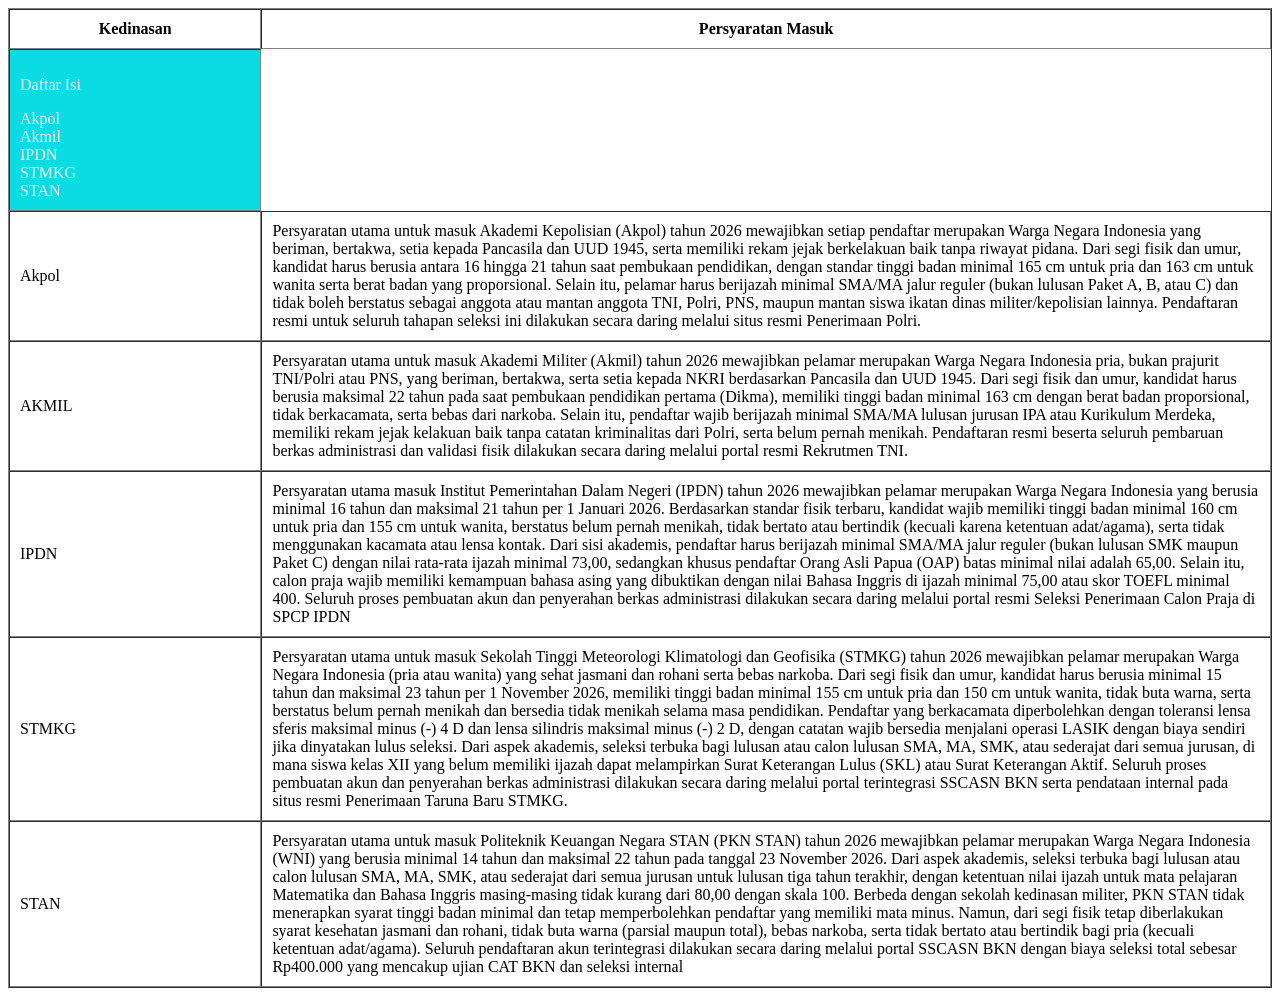
==== index.htmll.html @ cf1e73a3 "Add files via upload" ====
<!DOCTYPE html>
<!-- saved from url=(0031)file:///D:/project%201/tes.html -->
<html lang="en"><head><meta http-equiv="Content-Type" content="text/html; charset=UTF-8">
    
    <meta name="viewport" content="width=device-width, initial-scale=1.0">
    <title>Pemrograman Web-Jhonson Sitorus</title>
    <link rel="stylesheet" href="./Pemrograman Web-Jhonson Sitorus 1_files/style.css">
    
</head>
<body>
  <table border="1" cellspacing="0" cellpadding="10" width="100%">
        <thead>
            <tr>
                <th>Kedinasan</th>
                <th>Persyaratan Masuk</th>
            </tr>
        </thead>
        <tbody>
            <tr>
                <td width="20%" style="background-color: rgb(11, 219, 226);">
                    <ul style="list-style-type: none;padding: 0;margin: 0;color: rgb(242, 250, 252);font-size: 1,2rem;line-height: 1,5rem;">
                        <p>Daftar Isi</p>
                        <li>Akpol</li>
                        <li>Akmil</li>
                        <li>IPDN</li>
                        <li>STMKG</li>
                        <li>STAN</li>
            </ul></td></tr>
            <tr>
                <td>Akpol</td>
                <td>Persyaratan utama untuk masuk Akademi Kepolisian (Akpol) tahun 2026 mewajibkan setiap pendaftar merupakan Warga Negara Indonesia yang beriman, bertakwa, setia kepada Pancasila dan UUD 1945, serta memiliki rekam jejak berkelakuan baik tanpa riwayat pidana. Dari segi fisik dan umur, kandidat harus berusia antara 16 hingga 21 tahun saat pembukaan pendidikan, dengan standar tinggi badan minimal 165 cm untuk pria dan 163 cm untuk wanita serta berat badan yang proporsional. Selain itu, pelamar harus berijazah minimal SMA/MA jalur reguler (bukan lulusan Paket A, B, atau C) dan tidak boleh berstatus sebagai anggota atau mantan anggota TNI, Polri, PNS, maupun mantan siswa ikatan dinas militer/kepolisian lainnya. Pendaftaran resmi untuk seluruh tahapan seleksi ini dilakukan secara daring melalui situs resmi Penerimaan Polri.</td>
            </tr>
            <tr>
                <td>AKMIL</td>
                <td>Persyaratan utama untuk masuk Akademi Militer (Akmil) tahun 2026 mewajibkan pelamar merupakan Warga Negara Indonesia pria, bukan prajurit TNI/Polri atau PNS, yang beriman, bertakwa, serta setia kepada NKRI berdasarkan Pancasila dan UUD 1945. Dari segi fisik dan umur, kandidat harus berusia maksimal 22 tahun pada saat pembukaan pendidikan pertama (Dikma), memiliki tinggi badan minimal 163 cm dengan berat badan proporsional, tidak berkacamata, serta bebas dari narkoba. Selain itu, pendaftar wajib berijazah minimal SMA/MA lulusan jurusan IPA atau Kurikulum Merdeka, memiliki rekam jejak kelakuan baik tanpa catatan kriminalitas dari Polri, serta belum pernah menikah. Pendaftaran resmi beserta seluruh pembaruan berkas administrasi dan validasi fisik dilakukan secara daring melalui portal resmi Rekrutmen TNI.</td>
            </tr>
            <tr>
                <td>IPDN</td>
                <td>Persyaratan utama masuk Institut Pemerintahan Dalam Negeri (IPDN) tahun 2026 mewajibkan pelamar merupakan Warga Negara Indonesia yang berusia minimal 16 tahun dan maksimal 21 tahun per 1 Januari 2026. Berdasarkan standar fisik terbaru, kandidat wajib memiliki tinggi badan minimal 160 cm untuk pria dan 155 cm untuk wanita, berstatus belum pernah menikah, tidak bertato atau bertindik (kecuali karena ketentuan adat/agama), serta tidak menggunakan kacamata atau lensa kontak. Dari sisi akademis, pendaftar harus berijazah minimal SMA/MA jalur reguler (bukan lulusan SMK maupun Paket C) dengan nilai rata-rata ijazah minimal 73,00, sedangkan khusus pendaftar Orang Asli Papua (OAP) batas minimal nilai adalah 65,00. Selain itu, calon praja wajib memiliki kemampuan bahasa asing yang dibuktikan dengan nilai Bahasa Inggris di ijazah minimal 75,00 atau skor TOEFL minimal 400. Seluruh proses pembuatan akun dan penyerahan berkas administrasi dilakukan secara daring melalui portal resmi Seleksi Penerimaan Calon Praja di SPCP IPDN</td>
            </tr>
            <tr>
                <td>STMKG</td>
                <td>Persyaratan utama untuk masuk Sekolah Tinggi Meteorologi Klimatologi dan Geofisika (STMKG) tahun 2026 mewajibkan pelamar merupakan Warga Negara Indonesia (pria atau wanita) yang sehat jasmani dan rohani serta bebas narkoba. Dari segi fisik dan umur, kandidat harus berusia minimal 15 tahun dan maksimal 23 tahun per 1 November 2026, memiliki tinggi badan minimal 155 cm untuk pria dan 150 cm untuk wanita, tidak buta warna, serta berstatus belum pernah menikah dan bersedia tidak menikah selama masa pendidikan. Pendaftar yang berkacamata diperbolehkan dengan toleransi lensa sferis maksimal minus (-) 4 D dan lensa silindris maksimal minus (-) 2 D, dengan catatan wajib bersedia menjalani operasi LASIK dengan biaya sendiri jika dinyatakan lulus seleksi. Dari aspek akademis, seleksi terbuka bagi lulusan atau calon lulusan SMA, MA, SMK, atau sederajat dari semua jurusan, di mana siswa kelas XII yang belum memiliki ijazah dapat melampirkan Surat Keterangan Lulus (SKL) atau Surat Keterangan Aktif. Seluruh proses pembuatan akun dan penyerahan berkas administrasi dilakukan secara daring melalui portal terintegrasi SSCASN BKN serta pendataan internal pada situs resmi Penerimaan Taruna Baru STMKG.</td>
            </tr>
            <tr>
                <td>STAN</td>
                <td>Persyaratan utama untuk masuk Politeknik Keuangan Negara STAN (PKN STAN) tahun 2026 mewajibkan pelamar merupakan Warga Negara Indonesia (WNI) yang berusia minimal 14 tahun dan maksimal 22 tahun pada tanggal 23 November 2026. Dari aspek akademis, seleksi terbuka bagi lulusan atau calon lulusan SMA, MA, SMK, atau sederajat dari semua jurusan untuk lulusan tiga tahun terakhir, dengan ketentuan nilai ijazah untuk mata pelajaran Matematika dan Bahasa Inggris masing-masing tidak kurang dari 80,00 dengan skala 100. Berbeda dengan sekolah kedinasan militer, PKN STAN tidak menerapkan syarat tinggi badan minimal dan tetap memperbolehkan pendaftar yang memiliki mata minus. Namun, dari segi fisik tetap diberlakukan syarat kesehatan jasmani dan rohani, tidak buta warna (parsial maupun total), bebas narkoba, serta tidak bertato atau bertindik bagi pria (kecuali ketentuan adat/agama). Seluruh pendaftaran akun terintegrasi dilakukan secara daring melalui portal SSCASN BKN dengan biaya seleksi total sebesar Rp400.000 yang mencakup ujian CAT BKN dan seleksi internal</td>
            </tr>
        </tbody>
    </table>

    

</body></html>
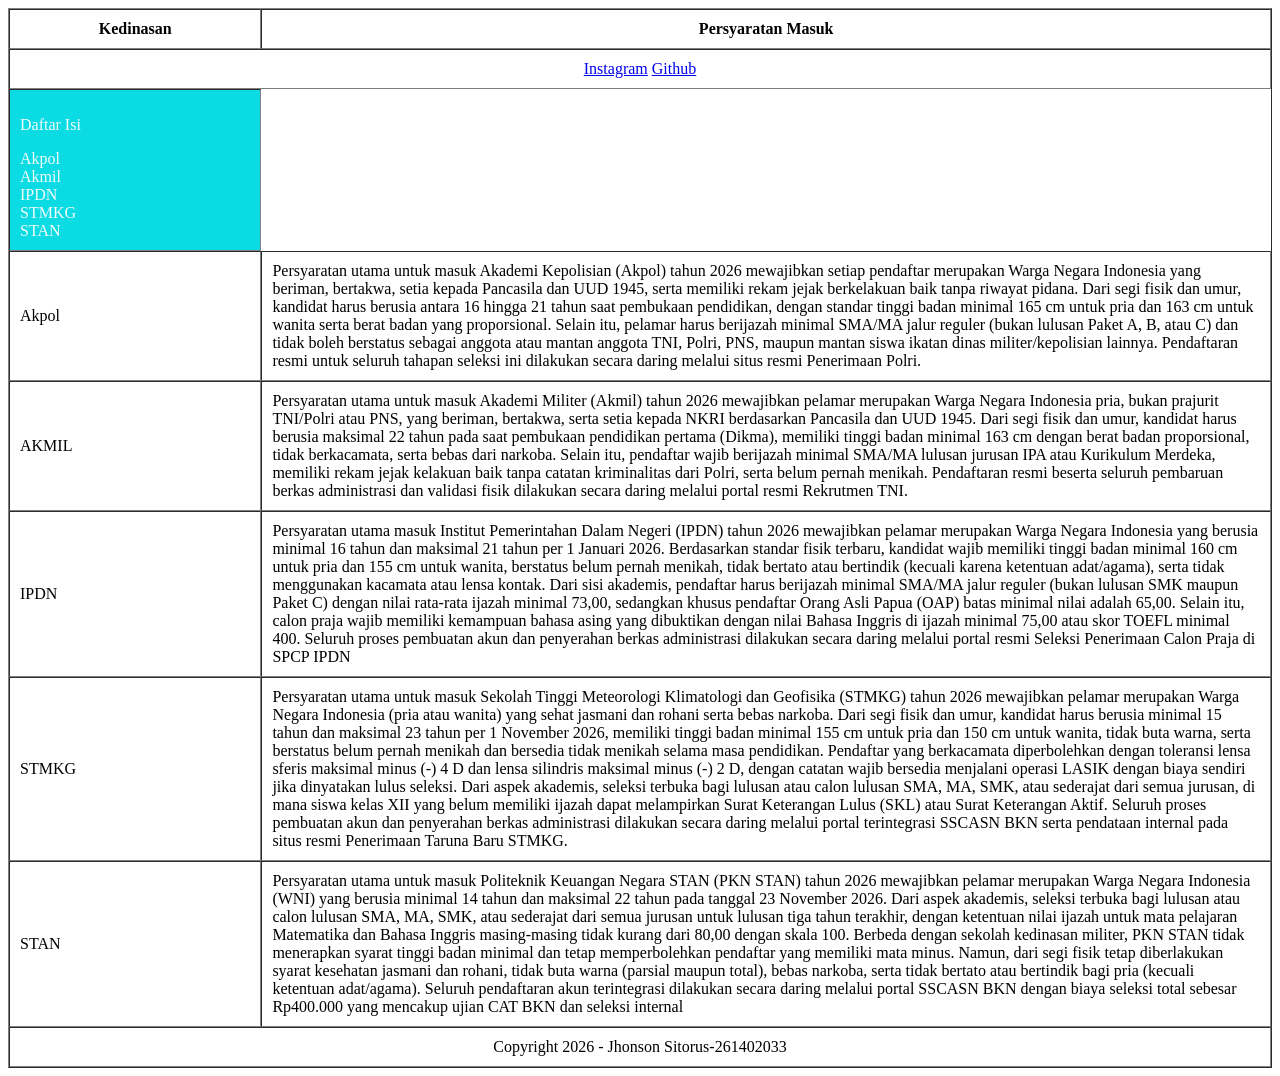
==== commit c3929279: "Update index.htmll.html" ====
--- a/index.htmll.html
+++ b/index.htmll.html
@@ -1,10 +1,10 @@
 <!DOCTYPE html>
-<!-- saved from url=(0031)file:///D:/project%201/tes.html -->
-<html lang="en"><head><meta http-equiv="Content-Type" content="text/html; charset=UTF-8">
-    
+<html lang="en">
+<head>
+    <meta charset="UTF-8">
     <meta name="viewport" content="width=device-width, initial-scale=1.0">
     <title>Pemrograman Web-Jhonson Sitorus</title>
-    <link rel="stylesheet" href="./Pemrograman Web-Jhonson Sitorus 1_files/style.css">
+    <link rel="stylesheet" href="style.css">
     
 </head>
 <body>
@@ -17,6 +17,12 @@
         </thead>
         <tbody>
             <tr>
+                <td colspan="2" align="center">
+                    <a href="https://www.instagram.com/jnsnsitorus_?igsi=MWpudXR4MXI5enZlNw==">Instagram</a>
+                    <a href="fachrizazachri.my.id">Github</a>
+                </td>
+            </tr>
+            <tr>
                 <td width="20%" style="background-color: rgb(11, 219, 226);">
                     <ul style="list-style-type: none;padding: 0;margin: 0;color: rgb(242, 250, 252);font-size: 1,2rem;line-height: 1,5rem;">
                         <p>Daftar Isi</p>
@@ -25,7 +31,10 @@
                         <li>IPDN</li>
                         <li>STMKG</li>
                         <li>STAN</li>
-            </ul></td></tr>
+                    </ul>
+                </td>
+            </tr>
+
             <tr>
                 <td>Akpol</td>
                 <td>Persyaratan utama untuk masuk Akademi Kepolisian (Akpol) tahun 2026 mewajibkan setiap pendaftar merupakan Warga Negara Indonesia yang beriman, bertakwa, setia kepada Pancasila dan UUD 1945, serta memiliki rekam jejak berkelakuan baik tanpa riwayat pidana. Dari segi fisik dan umur, kandidat harus berusia antara 16 hingga 21 tahun saat pembukaan pendidikan, dengan standar tinggi badan minimal 165 cm untuk pria dan 163 cm untuk wanita serta berat badan yang proporsional. Selain itu, pelamar harus berijazah minimal SMA/MA jalur reguler (bukan lulusan Paket A, B, atau C) dan tidak boleh berstatus sebagai anggota atau mantan anggota TNI, Polri, PNS, maupun mantan siswa ikatan dinas militer/kepolisian lainnya. Pendaftaran resmi untuk seluruh tahapan seleksi ini dilakukan secara daring melalui situs resmi Penerimaan Polri.</td>
@@ -42,13 +51,16 @@
                 <td>STMKG</td>
                 <td>Persyaratan utama untuk masuk Sekolah Tinggi Meteorologi Klimatologi dan Geofisika (STMKG) tahun 2026 mewajibkan pelamar merupakan Warga Negara Indonesia (pria atau wanita) yang sehat jasmani dan rohani serta bebas narkoba. Dari segi fisik dan umur, kandidat harus berusia minimal 15 tahun dan maksimal 23 tahun per 1 November 2026, memiliki tinggi badan minimal 155 cm untuk pria dan 150 cm untuk wanita, tidak buta warna, serta berstatus belum pernah menikah dan bersedia tidak menikah selama masa pendidikan. Pendaftar yang berkacamata diperbolehkan dengan toleransi lensa sferis maksimal minus (-) 4 D dan lensa silindris maksimal minus (-) 2 D, dengan catatan wajib bersedia menjalani operasi LASIK dengan biaya sendiri jika dinyatakan lulus seleksi. Dari aspek akademis, seleksi terbuka bagi lulusan atau calon lulusan SMA, MA, SMK, atau sederajat dari semua jurusan, di mana siswa kelas XII yang belum memiliki ijazah dapat melampirkan Surat Keterangan Lulus (SKL) atau Surat Keterangan Aktif. Seluruh proses pembuatan akun dan penyerahan berkas administrasi dilakukan secara daring melalui portal terintegrasi SSCASN BKN serta pendataan internal pada situs resmi Penerimaan Taruna Baru STMKG.</td>
             </tr>
+
             <tr>
                 <td>STAN</td>
                 <td>Persyaratan utama untuk masuk Politeknik Keuangan Negara STAN (PKN STAN) tahun 2026 mewajibkan pelamar merupakan Warga Negara Indonesia (WNI) yang berusia minimal 14 tahun dan maksimal 22 tahun pada tanggal 23 November 2026. Dari aspek akademis, seleksi terbuka bagi lulusan atau calon lulusan SMA, MA, SMK, atau sederajat dari semua jurusan untuk lulusan tiga tahun terakhir, dengan ketentuan nilai ijazah untuk mata pelajaran Matematika dan Bahasa Inggris masing-masing tidak kurang dari 80,00 dengan skala 100. Berbeda dengan sekolah kedinasan militer, PKN STAN tidak menerapkan syarat tinggi badan minimal dan tetap memperbolehkan pendaftar yang memiliki mata minus. Namun, dari segi fisik tetap diberlakukan syarat kesehatan jasmani dan rohani, tidak buta warna (parsial maupun total), bebas narkoba, serta tidak bertato atau bertindik bagi pria (kecuali ketentuan adat/agama). Seluruh pendaftaran akun terintegrasi dilakukan secara daring melalui portal SSCASN BKN dengan biaya seleksi total sebesar Rp400.000 yang mencakup ujian CAT BKN dan seleksi internal</td>
             </tr>
+
+            <tr>
+                <td colspan="2" align="center">Copyright 2026 - Jhonson Sitorus-261402033</td>
+            </tr>
         </tbody>
     </table>
-
-    
-
-</body></html>+</body>
+</html>
